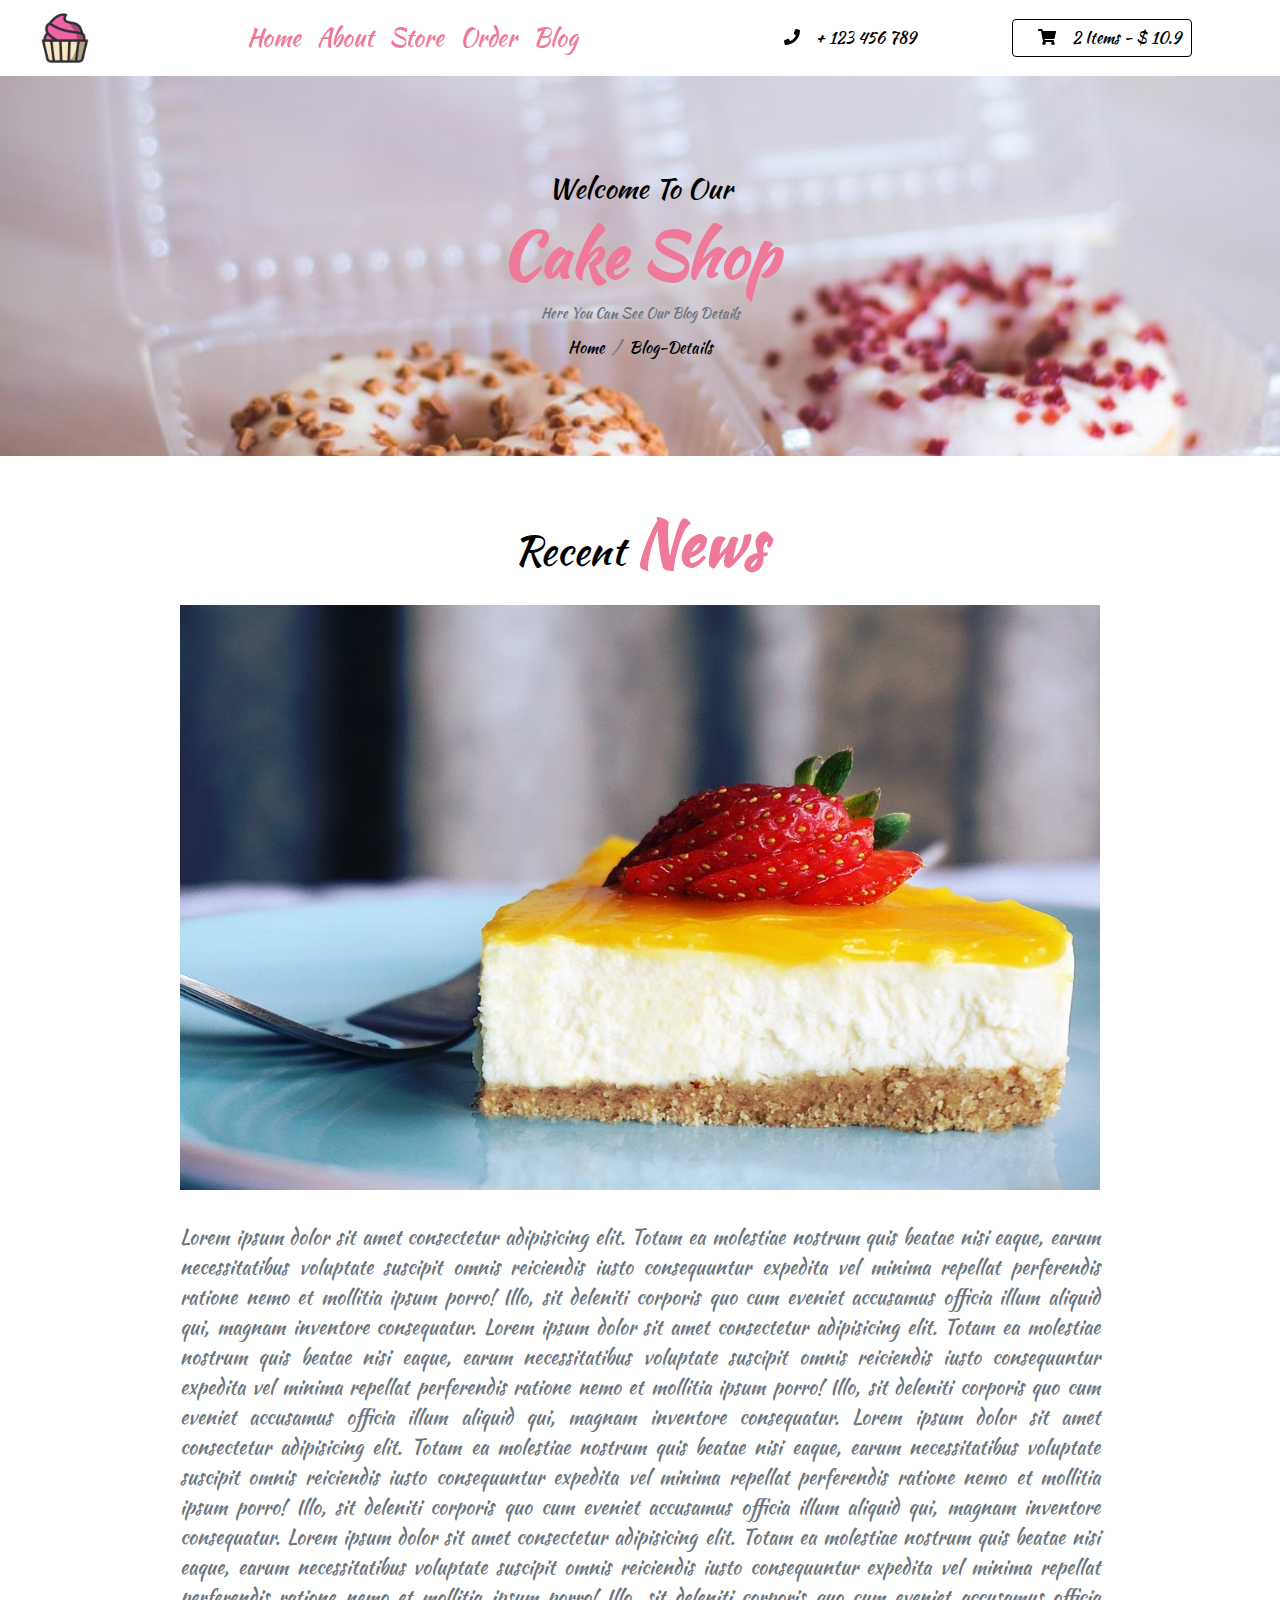
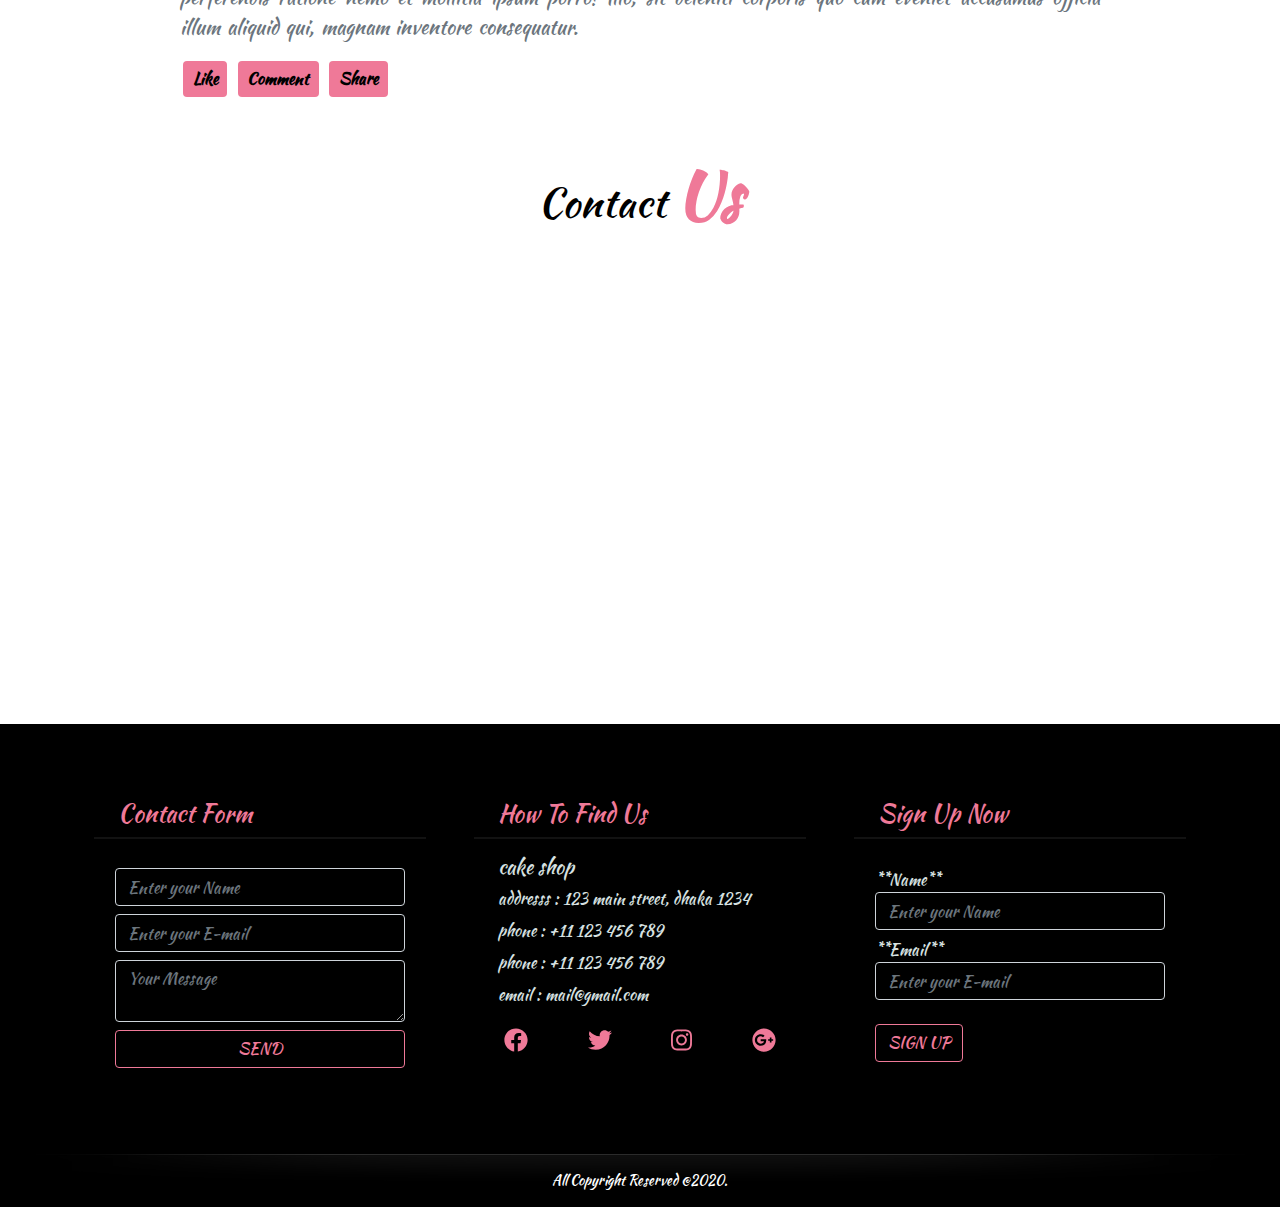
==== blog.html @ fae6a4b6 "Add files via upload" ====
<!DOCTYPE html>
<html lang="en">
<head>
    <meta charset="UTF-8">
    <meta name="viewport" content="width=device-width, initial-scale=1.0">
    <meta http-equiv="X-UA-Compatible" content="ie=edge">
    <title>Cake Shop</title>
    <!--bootstrap css-->
    <link rel="stylesheet" href="css/bootstrap.min.css">
    <!--main css-->
    <link rel="stylesheet" href="css/main.css">
    <!--font awesome-->
    <script src="js/all.js"></script>
</head>
<body>
<!--header-->
<header id="header">
    <!--navbar-->
    <nav class="navbar navbar-expand-lg mx-4">
        <!--logo-->
        <a href="#" class="navbar-brand">
            <!-- 
                https://www.iconfinder.com/icons/2138186/baker_bakery_cupcake_dessert_food_icon
            -->
            <img src="images/logo.png" alt="main icon">
        </a>
        <!-- end of logo-->
        <button class="navbar-toggler" type="button" data-toggle="collapse" data-target="#myNavbar">
            <span class="toggler-icon">
                <i class="fas fa-bars"></i>
            </span>
        </button>
        <div class="collapse navbar-collapse" id="myNavbar">
            <!--menu-->
            <ul class="navbar-nav text-capitalize mx-auto" id="menu">
                <li class="nav-item active">
                    <a href="index.html" class="nav-link">home</a>
                </li>
                <li class="nav-item">
                    <a href="index.html#about" class="nav-link">about</a>
                </li>
                <li class="nav-item">
                    <a href="index.html#store" class="nav-link">store</a>
                </li>
                <li class="nav-item">
                    <a href="index.html#cakes" class="nav-link">order</a>
                </li>
                <li class="nav-item">
                    <a href="index.html#blog" class="nav-link">blog</a>
                </li>
                <li class="nav-item" id="sm-cart">
                    <a href="#" class="nav-link" data-toggle="modal" data-target="#cart-modal">cart</a>
                </li>
            </ul>
            <!--end of menu-->
            <div class="nav-info-items d-none d-lg-flex">
                <!--phone info-->
                <div class="nav-info align-items-center d-flex justify-content-between mx-lg-5">
                    <span class="nav-icon mx-lg-3">
                        <i class="fas fa-phone"></i>
                    </span>
                    <p class="mb-0">+ 123 456 789</p>
                </div>
                <!--end of phone info-->
                <!--cart info-->
                <div id="cart-info" class="nav-info align-items-center d-flex justify-content-between mx-lg-5 cart-info">
                    <span class="cart-info_icon mx-lg-3">
                        <i class="fas fa-shopping-cart"></i>
                    </span>
                    <p class="mb-0 text-capitalize">
                        <span id="item-count">2</span> items - $
                        <span id="total"></span>10.9
                    </p>
                    <!--cart-->
                    <div class="cart" id="cart">
                        <!--single cart item-->
                        <div class="cart-item d-flex justify-content-between text-capitalize my-3">
                            <img src="images-cart/cake-1.jpg" alt="" class="img-fluid rounded-circle">
                            <div class="item-text">
                                <p id="cart-item-title" class="font-weight-bold mb-0">cart item</p>
                                <span>$</span>
                                <span id="cart-item-price" class="cart-item-price mb-0">10.99</span>
                            </div>
                            <a href="#" id="cart-item-remove" class="cart-item-remove">
                                <i class="fas fa-trash"></i>
                            </a>
                        </div>
                        <!--end of single cart item-->
                        <!--single cart item-->
                        <div class="cart-item d-flex justify-content-between text-capitalize my-3">
                            <img src="images-cart/cupcake-1.jpg" alt="" class="img-fluid rounded-circle">
                            <div class="item-text">
                                <p id="cart-item-title" class="font-weight-bold mb-0">cart item</p>
                                <span>$</span>
                                <span id="cart-item-price" class="cart-item-price mb-0">10.99</span>
                            </div>
                            <a href="#" id="cart-item-remove" class="cart-item-remove">
                                <i class="fas fa-trash"></i>
                            </a>
                        </div>
                        <!--end of single cart item-->
                        <!--total price-->
                        <div class="cart-total-container d-flex justify-content-around
                        text-capitalize mt-5">
                            <h5> total </h5>
                            <h5> $ <strong id="cart-total" class="font-weight-bold"> 10.00 </strong></h5>
                        </div>
                        <!--end of total price-->
                        <!--cart button-->
                        <div class="cart-button-container mt-3 d-flex justify-content-between text-uppercase">
                            <a href="#" class="btn btn-black" id="clear-cart">clear cart
                            </a>
                            <a href="#" class="btn btn-pink" id="checkout">checkout
                            </a>
                        </div>
                        <!--end of cart button-->
                    </div>
                    <!--end of cart-->
                </div>
                <!--end of cart info-->
            </div>
        </div>
    </nav>
    <!--end of navbar-->
</header>
<!--modal section-->
<div class="modal fade" id="cart-modal">
    <div class="modal-dialog">
        <div class="modal-content">
            <div class="modal-header">
                <h4 class="modal-title text-capitalize">first pay now</h4>
                <button type="button" class="close" data-dismiss="modal">&times</button>
            </div>
            <div class="modal-body">
                <!--cart-->
                <div class="form-cart" id="cart">
                    <!--single cart item-->
                    <div class="cart-item d-flex justify-content-between text-capitalize my-3">
                        <img src="images-cart/cake-1.jpg" alt="" class="img-fluid rounded-circle">
                        <div class="item-text">
                            <p id="cart-item-title" class="font-weight-bold mb-0">cart item</p>
                            <span>$</span>
                            <span id="cart-item-price" class="cart-item-price mb-0">10.99</span>
                        </div>
                        <a href="#" id="cart-item-remove" class="cart-item-remove">
                            <i class="fas fa-trash"></i>
                        </a>
                    </div>
                    <!--end of single cart item-->
                    <!--single cart item-->
                    <div class="cart-item d-flex justify-content-between text-capitalize my-3">
                        <img src="images-cart/cupcake-1.jpg" alt="" class="img-fluid rounded-circle">
                        <div class="item-text">
                            <p id="cart-item-title" class="font-weight-bold mb-0">cart item</p>
                            <span>$</span>
                            <span id="cart-item-price" class="cart-item-price mb-0">10.99</span>
                        </div>
                        <a href="#" id="cart-item-remove" class="cart-item-remove">
                            <i class="fas fa-trash"></i>
                        </a>
                    </div>
                    <!--end of single cart item-->
                    <!--total price-->
                    <div class="cart-total-container d-flex justify-content-around
                    text-capitalize mt-5">
                        <h5> total </h5>
                        <h5> $ <strong id="cart-total" class="font-weight-bold"> 10.00 </strong></h5>
                    </div>
                    <!--end of total price-->
                    <!--cart button-->
                    <div class="cart-button-container mt-3 d-flex justify-content-between text-uppercase">
                        <a href="#" class="btn btn-black" id="clear-cart">clear cart
                        </a>
                        <a href="#" class="btn btn-pink" id="checkout">checkout
                        </a>
                    </div>
                    <!--end of cart button-->
                </div>
                <!--end of cart-->
            </div>
            <div class="modal-footer">
                <button class="btn btn-pink" data-dismiss="modal">Close</button>
            </div>
        </div>
    </div>
</div>
<!--end of header-->
<!--banner-->
<section class="about-bcg">
    <div class="container">
        <div class="row">
            <div class="col-10 mx-auto text-center">
                <h3 class="text-capitalize mb-0"> welcome to our</h3>
                <strong class="banner-title text-capitalize">cake shop</strong>
                <div class="service-hour">
                    <p class="mb-0 text-capitalize text-muted">here you can see our blog details</p>
                </div>
                <div class="crumbs">
                    <nav aria-level="breadcrumb" class="breadcrumb-items">
                        <ol class="breadcrumb">
                            <li class="breadcrumb-item"><a href="index.html">home</a></li>
                            <li class="breadcrumb-item"><a href="blog.html">blog-details</a></li>
                        </ol>
                    </nav>
                </div>
            </div>
        </div>
    </div>
</section>
<!--end of banner-->
<!--blog section-->
<section class="blog py-5">
    <div class="container">
        <!--section title-->
        <div class="row">
            <div class="col-10 text-center mx-auto col-md-6">
                <h1 class="text-capitalize"> recent <strong class="banner-title"> news </strong></h1>
            </div>
        </div>
        <!--end od section title-->
        <div class="row">
            <div class="col-10 mx-auto py-3">
                <div class="blog-image">
                    <img src="images/headerBcg-02.jpg" class="img-fluid" alt="">
                </div>
            </div>
            <div class="col-10 mx-auto pt-3">
                <div class="blog-content">
                    <p class="lead text-muted">Lorem ipsum dolor sit amet consectetur adipisicing elit. Totam ea molestiae nostrum quis beatae nisi eaque, earum necessitatibus voluptate suscipit omnis reiciendis iusto consequuntur expedita vel minima repellat perferendis ratione nemo et mollitia ipsum porro! Illo, sit deleniti corporis quo cum eveniet accusamus officia illum aliquid qui, magnam inventore consequatur. Lorem ipsum dolor sit amet consectetur adipisicing elit. Totam ea molestiae nostrum quis beatae nisi eaque, earum necessitatibus voluptate suscipit omnis reiciendis iusto consequuntur expedita vel minima repellat perferendis ratione nemo et mollitia ipsum porro! Illo, sit deleniti corporis quo cum eveniet accusamus officia illum aliquid qui, magnam inventore consequatur. Lorem ipsum dolor sit amet consectetur adipisicing elit. Totam ea molestiae nostrum quis beatae nisi eaque, earum necessitatibus voluptate suscipit omnis reiciendis iusto consequuntur expedita vel minima repellat perferendis ratione nemo et mollitia ipsum porro! Illo, sit deleniti corporis quo cum eveniet accusamus officia illum aliquid qui, magnam inventore consequatur. Lorem ipsum dolor sit amet consectetur adipisicing elit. Totam ea molestiae nostrum quis beatae nisi eaque, earum necessitatibus voluptate suscipit omnis reiciendis iusto consequuntur expedita vel minima repellat perferendis ratione nemo et mollitia ipsum porro! Illo, sit deleniti corporis quo cum eveniet accusamus officia illum aliquid qui, magnam inventore consequatur.
                    </p>
                </div>
                <div class="blog-ico">
                    <span class="badge badge-primary">like</span>
                    <span class="badge badge-primary">comment</span>
                    <span class="badge badge-primary">share</span>
                </div>
            </div>
        </div>
    </div>
</section>
<!--end of blog section-->
<!--contact section-->
<section class="map py-2">
    <div class="container">
        <div class="row">
            <!--section title-->
            <div class="col-10 mx-auto d-flex justify-content-center align-items-center">
                <h1 class="text-capitalize"> contact <strong class="banner-title"> us </strong></h1>
            </div>
            <!--end of section title-->
        </div>
        <div class="row">
            <div class="col-md-12 col-sm-12">
                <!--google map-->
                <div class="embed-responsive embed-responsive-21by9">
                    <iframe class="embed-responsive-item" src="https://www.google.com/maps/embed?pb=!1m18!1m12!1m3!1d233667.8223908687!2d90.27923710646989!3d23.780887457084543!2m3!1f0!2f0!3f0!3m2!1i1024!2i768!4f13.1!3m3!1m2!1s0x3755b8b087026b81%3A0x8fa563bbdd5904c2!2sDhaka!5e0!3m2!1sen!2sbd!4v1588189120541!5m2!1sen!2sbd" width="600" height="450" frameborder="0" style="border:0;" allowfullscreen="" aria-hidden="false" tabindex="0"></iframe>
                </div>
            </div>
        </div>
    </div>
</section>
<section class="contact py-5">
    <div class="container">
        <div class="row">
            <div class="col-lg-4 col-md-4 col-sm-12 px-4 py-3">
                <h4 class="text-capitalize text-pink px-4">contact form</h4>
                <div class="card">
                    <div class="card-body">
                        <div class="form">
                            <!--name-->
                            <div class="form-group mb-0">
                                <input type="text" class="form-control mb-2" placeholder="Enter your Name" id="name">
                            </div>
                            <!--email-->
                            <div class="form-group mb-0">
                                <input type="text" class="form-control mb-2" placeholder="Enter your E-mail" id="email">
                            </div>
                            <!--message-->
                            <div class="form-group mb-0">
                                <textarea name="message" class="form-control mb-2" placeholder="Your Message" id="message" rows="2"></textarea>
                            </div>
                            <!--send button-->
                            <button type="submit" class="btn btn-pink btn-block text-uppercase">send</button>
                        </div>
                    </div>
                </div>
            </div>
            <div class="col-lg-4 col-md-4 col-sm-12 px-4 py-3">
                <h4 class="text-capitalize text-pink px-4">how to find us</h4>
                <!--contact info-->
                <div class="contact-details px-4">
                    <dl>
                        <dt><h5 class="mt-3">cake shop</h5></dt>
                        <dd>addresss : 123 main street, dhaka 1234</dd>
                        <dd>phone : +11 123 456 789</dd>
                        <dd>phone : +11 123 456 789</dd>
                        <dd>email : mail@gmail.com</dd>
                    </dl>
                </div>
                <div class="d-flex justify-content-around">
                    <a href="#" class="contact-icon">
                        <i class="fab fa-facebook"></i>
                    </a>
                    <a href="#" class="contact-icon">
                        <i class="fab fa-twitter"></i>
                    </a>
                    <a href="#" class="contact-icon">
                        <i class="fab fa-instagram"></i>
                    </a>
                    <a href="#" class="contact-icon">
                        <i class="fab fa-google-plus"></i>
                    </a>
                </div>
                <!--end of contact info-->
            </div>
            <div class="col-lg-4 col-md-4 col-sm-12 px-4 py-3">
                <h4 class="text-capitalize text-pink px-4">sign up now</h4>
                <div class="card">
                    <div class="card-body">
                        <div class="form">
                            <!--name-->
                            <div class="form-group mb-0">
                                <label for="name" class="text-capitalize mb-0">**name**</label>
                                <input type="text" class="form-control mb-2" placeholder="Enter your Name" id="name">
                            </div>
                            <!--email-->
                            <div class="form-group mb-0">
                                <label for="email" class="text-capitalize mb-0">**email**</label>
                                <input type="text" class="form-control mb-2" placeholder="Enter your E-mail" id="email">
                            </div>
                            <!--send button-->
                            <button type="submit" class="btn btn-pink text-uppercase mt-3">sign up</button>
                        </div>
                    </div>
                </div>
            </div>
        </div>
    </div>
</section>
<!--end of contact section-->
<!--footer-->
<footer class="footer">
    <div class="container-fluid">
        <div class="row">
            <div class="col-8 mx-auto text-center">
                <p class="mb-0 p-3 text-capitalize">all copyright reserved @2020.</p>
            </div>
        </div>
    </div>
</footer>
<!--end of footer-->
<!--jquery-->
<script src="js/jquery-3.3.1.min.js"></script>
<!--bootstrap js-->
<script src="js/bootstrap.bundle.min.js"></script>
<!--main js-->
<script src="js/main.js"></script>
</body>
</html>
---- css/main.css ----
/*===============google fonts===============*/
@import url("https://fonts.googleapis.com/css?family=Kaushan+Script");

:root{
    --mainPink: #ef7998;
    --mainWhite: #fff;
    --mainBlack: #000;
    --mainGray: rgb(238, 238, 238);
    --mainYellow: rgb(249, 214, 148);
    --yellowTrans: rgb(249, 214, 148, 0.5);

}
body{
    font-family: 'Kaushan Script', cursive;
    background: var(--mainWhite);
    color: var(--mainBlack);
}
/*============global styles=============*/
.bg-pink{
    background: var(--mainPink);
}
.text-pink{
    color: var(--mainPink);
}
.bg-gray{
    background: var(--mainGray)
}
.btn-pink{
    color: var(--mainPink) !important;
    border-color: var(--mainPink) !important;
}
.btn-pink:hover{
    color: var(--mainBlack) !important;
    background: var(--mainPink) !important;
}
.btn-black{
    color: var(--mainBlack) !important;
    border-color: var(--mainBlack) !important;
}
.btn-black:hover{
    color: var(--mainPink) !important;
    background: var(--mainBlack) !important;
}
.border-radius-1{
    border-radius: 1rem;
}
/*============end of global styles=============*/
/*============navbar style=============*/
.navbar-toggler{
    outline: none !important;
}
.toggler-icon{
    font-size: 2.5rem;
    color: var(--mainPink);
}
.nav-link{
    color: var(--mainPink);
    transition: all 1s ease-in-out;
    font-size: 1.5rem;
}
.nav-link:hover{
    color: var(--mainBlack);
}
/*============end of navbar style==============*/
/*============cart style============*/
.cart-info{
    border: 0.1rem solid var(--mainBlack);
    border-radius: 0.25rem;
    color: var(--mainBlack);
    padding: 0.4rem 0.6rem;
    cursor: pointer;
    position: relative;
}
.cart-info:hover{
    border-color: var(--mainPink);
    background-color: var(--mainPink);
    color: var(--mainWhite);
}
.cart-info_icon{
    color: var(--mainBlack);
    cursor: pointer;
}
.cart-info:hover .cart-info_icon{
    color: var(--mainWhite);
}
/*===========end of cart style==============*/
/*===========banner==============*/
.max-height-1{
    min-height: calc(100vh - 76px);
    background: linear-gradient(var(--yellowTrans), var(--yellowTrans)), url(../images/headerBcg-01.jpg);
    background-size: cover;
    background-position: center;
    background-attachment: fixed;
    background-repeat: no-repeat;
    position: relative;
}
.max-height-2{
    min-height: calc(100vh - 76px);
    background: linear-gradient(var(--yellowTrans), var(--yellowTrans)), url(../images/headerBcg-02.jpg);
    background-size: cover;
    background-position: center;
    background-attachment: fixed;
    background-repeat: no-repeat;
    position: relative;
}
.max-height-3{
    min-height: calc(100vh - 76px);
    background: linear-gradient(var(--yellowTrans), var(--yellowTrans)), url(../images/headerBcg-03.jpg);
    background-size: cover;
    background-position: center;
    background-attachment: fixed;
    background-repeat: no-repeat;
    position: relative;
}
.carousel-indicators li{
    width: 0.8rem;
    height: 0.8rem;
    background-color: var(--mainPink);
    border-radius: 50%;
    margin: 0.4rem;
}
.banner{
    color: var(--mainWhite);
    padding: 12rem 0;
}
.banner-title{
    color: var(--mainPink);
    font-size: 4rem;
}
.banner-link{
    color: var(--mainBlack);
    border: 0.2rem solid var(--mainBlack);
    font-size: 1.5rem;
}
.banner-link:hover{
    background: var(--mainBlack);
    color: var(--mainPink);
}
@media (min-width: 320px) and (max-width: 575px) {
    .max-height-1, .max-height-2, .max-height-3 {
        min-height: calc(20vh);
        max-width: 100%;
    }
    .banner {
        padding: 10rem 0;
    }
    h1{
        font-size: 1rem;
    }
    .banner-title{
        font-size: 2rem !important;
    }
    .banner-link {
        font-size: 0.8rem;
    }
}
@media (min-width: 576px) and (max-width: 767px) {
    h1{
        font-size: 1.5rem;
    }
    .banner-title{
        font-size: 2.5rem !important;
    }
    .banner-link {
        font-size: 1rem;
    }
    .banner {
        padding: 9rem 0;
    }
    .max-height-1, .max-height-2, .max-height-3 {
        min-height: calc(50vh);
        max-width: 100%;
    }
    .carousel-indicators li{
        width: 0.5rem;
        height: 0.5rem;
        margin: 0.3rem;
    }

}
@media (min-width: 768px) and (max-width: 991px) {
    .max-height-1, .max-height-2, .max-height-3 {
        min-height: calc(60vh);
        max-width: 100%;
    }
    .banner {
        padding: 13rem 0;
    }
}
@media (min-width: 992px) and (max-width: 1200px) {
    .max-height-1, .max-height-2, .max-height-3 {
        min-height: calc(70vh);
        max-width: 100%;
    }
    .banner {
        padding: 24rem 0;
    }
}

/*==============end of banner============*/

/*==============cart==============*/
.cart{
    position: absolute;
    background: rgba(255, 255, 255, 0.4);
    color: var(--mainBlack);
    min-height: 10rem;
    top: 56px;
    right: -88px;
    transition: all 0.3s ease-in-out;
    width: 0;
    overflow: hidden;
    z-index: 1;
}
.show-cart{
    width: 18rem;
    padding: 2rem 1.5rem;
    transform: rotateY(-360deg);
}
.form-cart{
	padding: 2rem 3rem;
	background: var(--mainGray);
	border-radius: 0.5rem;
}
.cart-item{
    transition: all 2s ease-in-out;
}
.cart-item-remove{
    color: var(--mainPink);
    transition: all 1s ease-in-out;
}
.cart-item-remove:hover{
    transform: scale(1.1);
    color: var(--mainBlack);
}
.cart-item-price{
    font-size: 0.8rem;
}
#sm-cart{
    display: none;
}

@media only screen and (max-width: 991px) {
    #sm-cart{
        display: block !important;
    }
}
@media only screen and (max-width: 400px) {
    .form-cart{
        padding: 1rem 2rem;
    }
    .form-cart .cart-button-container .btn{
        padding: 0.6rem;
        font-size: 0.8rem;
    }
}


/*============end of cart=============*/
/*============about===========*/
.about-image{
    position: relative;
}
.about-image::before{
    content: '';
    position: absolute;
    top: -1.5rem;
    left: -1.7rem;
    width: 100%;
    height: 100%;
    outline: 0.5rem solid var(--mainPink);
    z-index: -1;
    transition: all 1s linear;
}
.about-image:hover::before{
    top: 0;
    left: 0;
}
.service-hour{
    color: var(--mainBlack);
    font-size: 0.9rem;
    padding-bottom: 0.8rem;
}

/*=============end of about============*/
/*===========store===========*/
.search-box{
    background: var(--mainPink);
    color: var(--mainBlack);
}
.single-item{
    transition: all 0.3 linear;
}
.single-item:hover{
    box-shadow: 0 10px 15px rgb(0, 0, 0);
}
.img-container{
    position: relative;
    cursor: pointer;
    overflow: hidden;
}
.store-img{
    transition: all 1s ease-in-out;
}
.img-container:hover .store-img{
    transform: scale(1.2);
}
.store-item-icon{
    position: absolute;
    bottom: 0;
    right: 0;
    padding: 0.75rem;
    background: var(--mainPink);
    border-top-left-radius: 1rem;
    transition: all 1s ease-in-out;
    transform: translate(100%, 100%);
}
.img-container:hover .store-item-icon{
    transform: translate(0, 0);
}
.store-item-icon:hover{
    color: var(--mainWhite);
}
/*============end of store============*/
/*============services============*/
.services{
    background: linear-gradient(rgba(0, 0, 0, 0.6), rgba(0, 0, 0, 0.6)), url("../images/servicesBcg.jpg");
    background-size: cover;
    background-position: center;
    background-repeat: no-repeat;
    background-attachment: fixed;
    color: var(--mainWhite);
}
.service-title{
    letter-spacing: 0.5rem;
}
.service-text{
    word-spacing: 0.5rem;
}
/*==========end of service==========*/
/*==========blog===========*/
.blog{
    font-size: 0.95rem;
}
.blog-img{
    position: relative;
    cursor: pointer;
    overflow: hidden;
}
.blog-image{
    transition: all 1s ease-in-out;
}
.blog-img:hover .blog-image{
    transform: scale(1.2);
}
.blog-text{
    position: absolute;
    bottom: 0;
    padding: 0.75rem;
    background: var(--mainPink);
    transition: all 1s ease-in-out;
    transform: translate(100%, 100%);
}
.blog-img:hover .blog-text{
    transform: translate(0, 0);
}
.blog a{
    color: var(--mainBlack);
}
.blog-ico .badge{
    text-transform: capitalize;
    font-size: 1rem;
    padding: 0.6rem;
    cursor: pointer;
    margin: 0.2rem;
}
.blog-ico .badge-primary{
    background: var(--mainPink);
    color: var(--mainBlack);
}
/*===========end of blog===========*/
/*===========contact===========*/
.contact{
    background: var(--mainBlack);
    color: #D7E1E1;
}
.contact-icon{
    font-size: 1.5rem;
    transition: all 0.3 ease-in-out;
    color: var(--mainPink);
}
.contact-icon:hover{
    color: var(--mainblack);
}
.contact .card{
    background: var(--mainBlack);
    border-radius: 0;
}
.contact .form-control{
    background: var(--mainBlack);
}
.contact h4{
    background: url(../images/h1_bg.png) left bottom repeat-x;
    padding: 0.7rem 0rem;
}
@media only screen and (max-width: 571px) {
    .map{
        padding: 0rem;
    }
} 
/*===========end of contact section===========*/
/*===========footer===========*/
.footer{
    background: var(--mainBlack);
    color: var(--mainWhite);
    background-image: url(../images/bottline_bg.png);
    background-repeat: no-repeat;
    background-position: top;
    font-size: 0.9rem;
}
/*============end of footer===========*/
/*============about-details.html page styles===========*/
.about-bcg{
    background: url(../images/banner.jpg);
    background-position: center;
    background-size: cover;
    background-repeat: no-repeat;
    padding: 6rem 0rem;
}
.crumbs{
    position: relative;
}
.crumbs .breadcrumb-items{
    display: inline-block;
}
.crumbs .breadcrumb {
    margin-bottom: 0;
    border-radius: 0;
    padding: 0;
    background-color: transparent;
}
.crumbs .breadcrumb a{
    color: var(--mainBlack);
    text-transform: capitalize;
    font-size: 1rem;
}
.crumbs .breadcrumb a:hover{
    color: var(--mainPink);
    padding-bottom: 0.5rem;
    text-decoration: none;
    border-bottom: 3px solid var(--mainPink);
}
.team .card{
    margin: 1rem;
}
.contact-info{
    font-size: 0.9rem;
}
.review .svg-inline--fa.fa-w-18 {
    width: 0.9rem;
}
.owl-theme .owl-dots .owl-dot.active span, .owl-theme .owl-dots .owl-dot:hover span {
    background: var(--mainPink)!important;
}
/*============end of about-details.html page styles===========*/
/*============blog.html page styles============*/
.blog-content p{
    word-spacing: 0.1rem;
    text-align: justify;
}
/*============end of blog.html page styles============*/
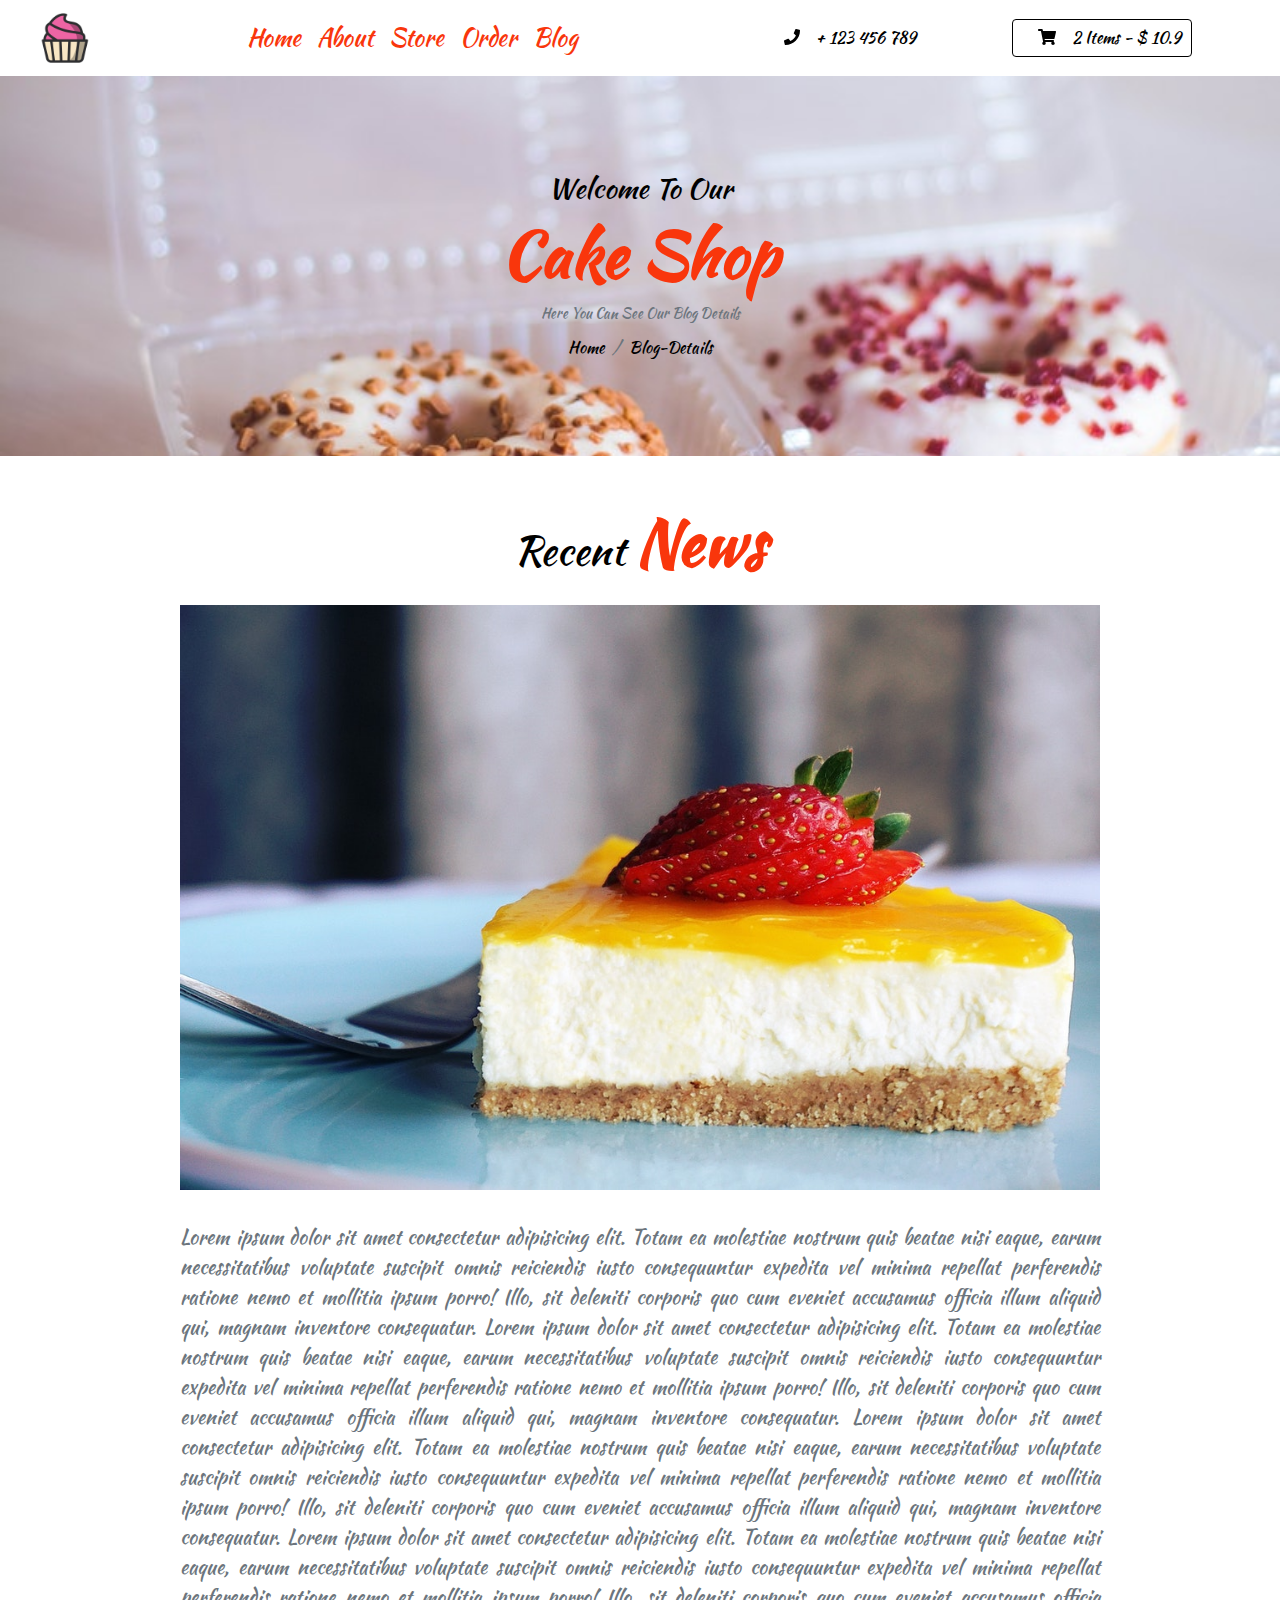
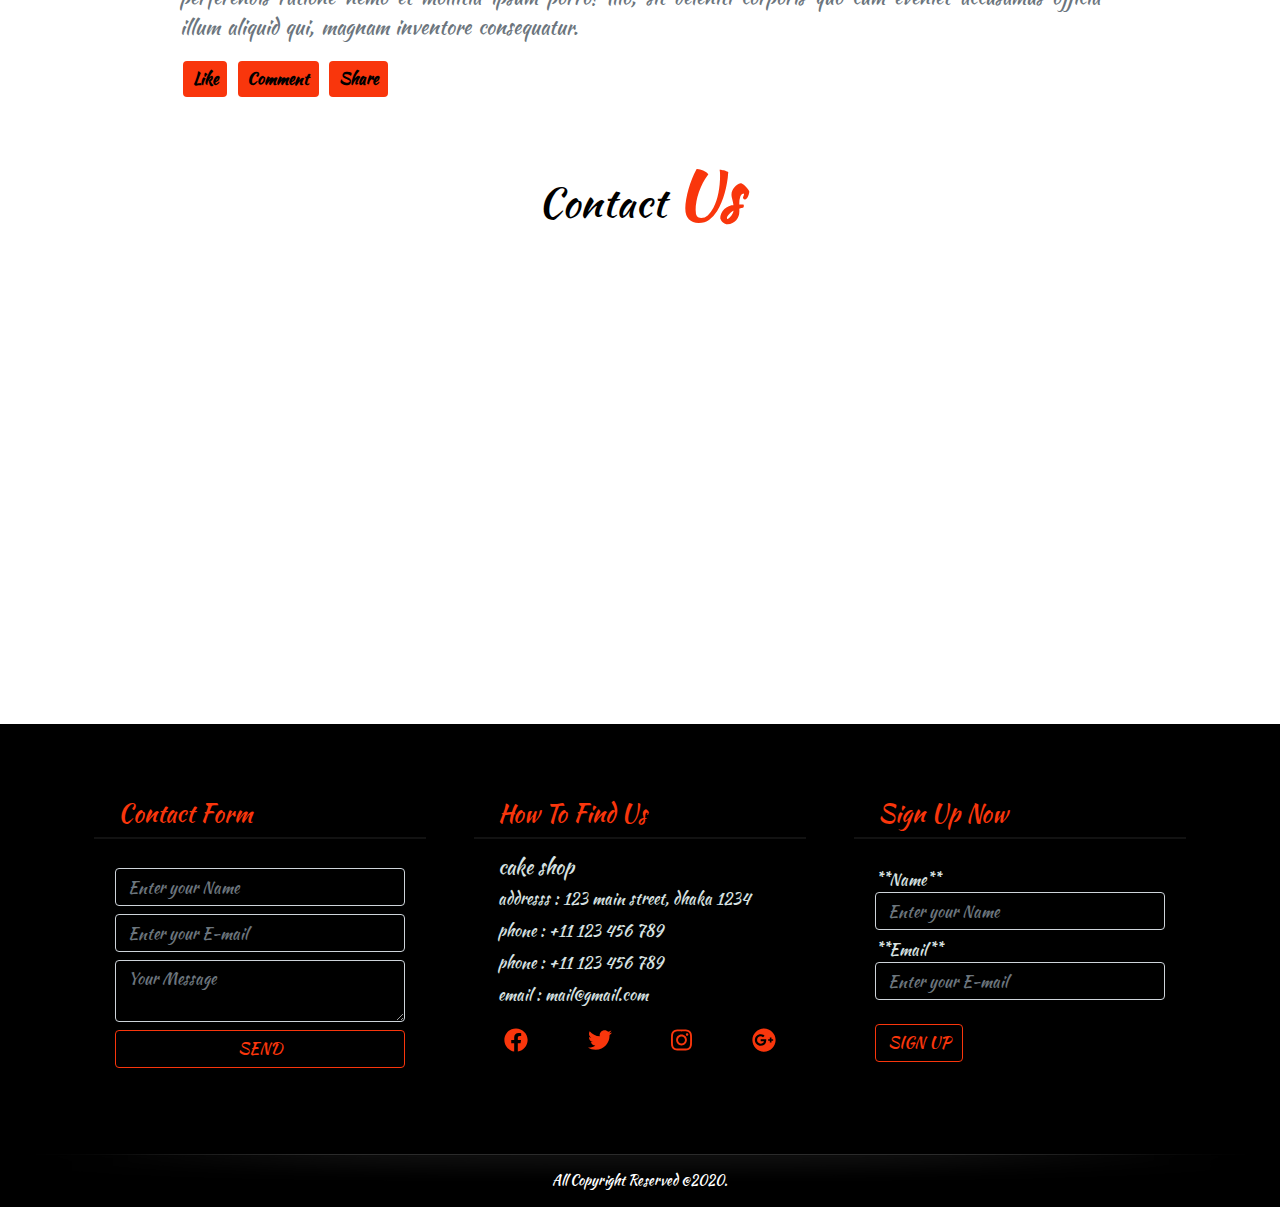
==== commit 67005461: "Update blog.html" ====
--- a/blog.html
+++ b/blog.html
@@ -4,7 +4,7 @@
     <meta charset="UTF-8">
     <meta name="viewport" content="width=device-width, initial-scale=1.0">
     <meta http-equiv="X-UA-Compatible" content="ie=edge">
-    <title>Cake Shop</title>
+    <title>Panaderia La Pequeña</title>
     <!--bootstrap css-->
     <link rel="stylesheet" href="css/bootstrap.min.css">
     <!--main css-->
--- a/css/main.css
+++ b/css/main.css
@@ -2,7 +2,7 @@
 @import url("https://fonts.googleapis.com/css?family=Kaushan+Script");
 
 :root{
-    --mainPink: #ef7998;
+    --mainPink: #F9360C;
     --mainWhite: #fff;
     --mainBlack: #000;
     --mainGray: rgb(238, 238, 238);
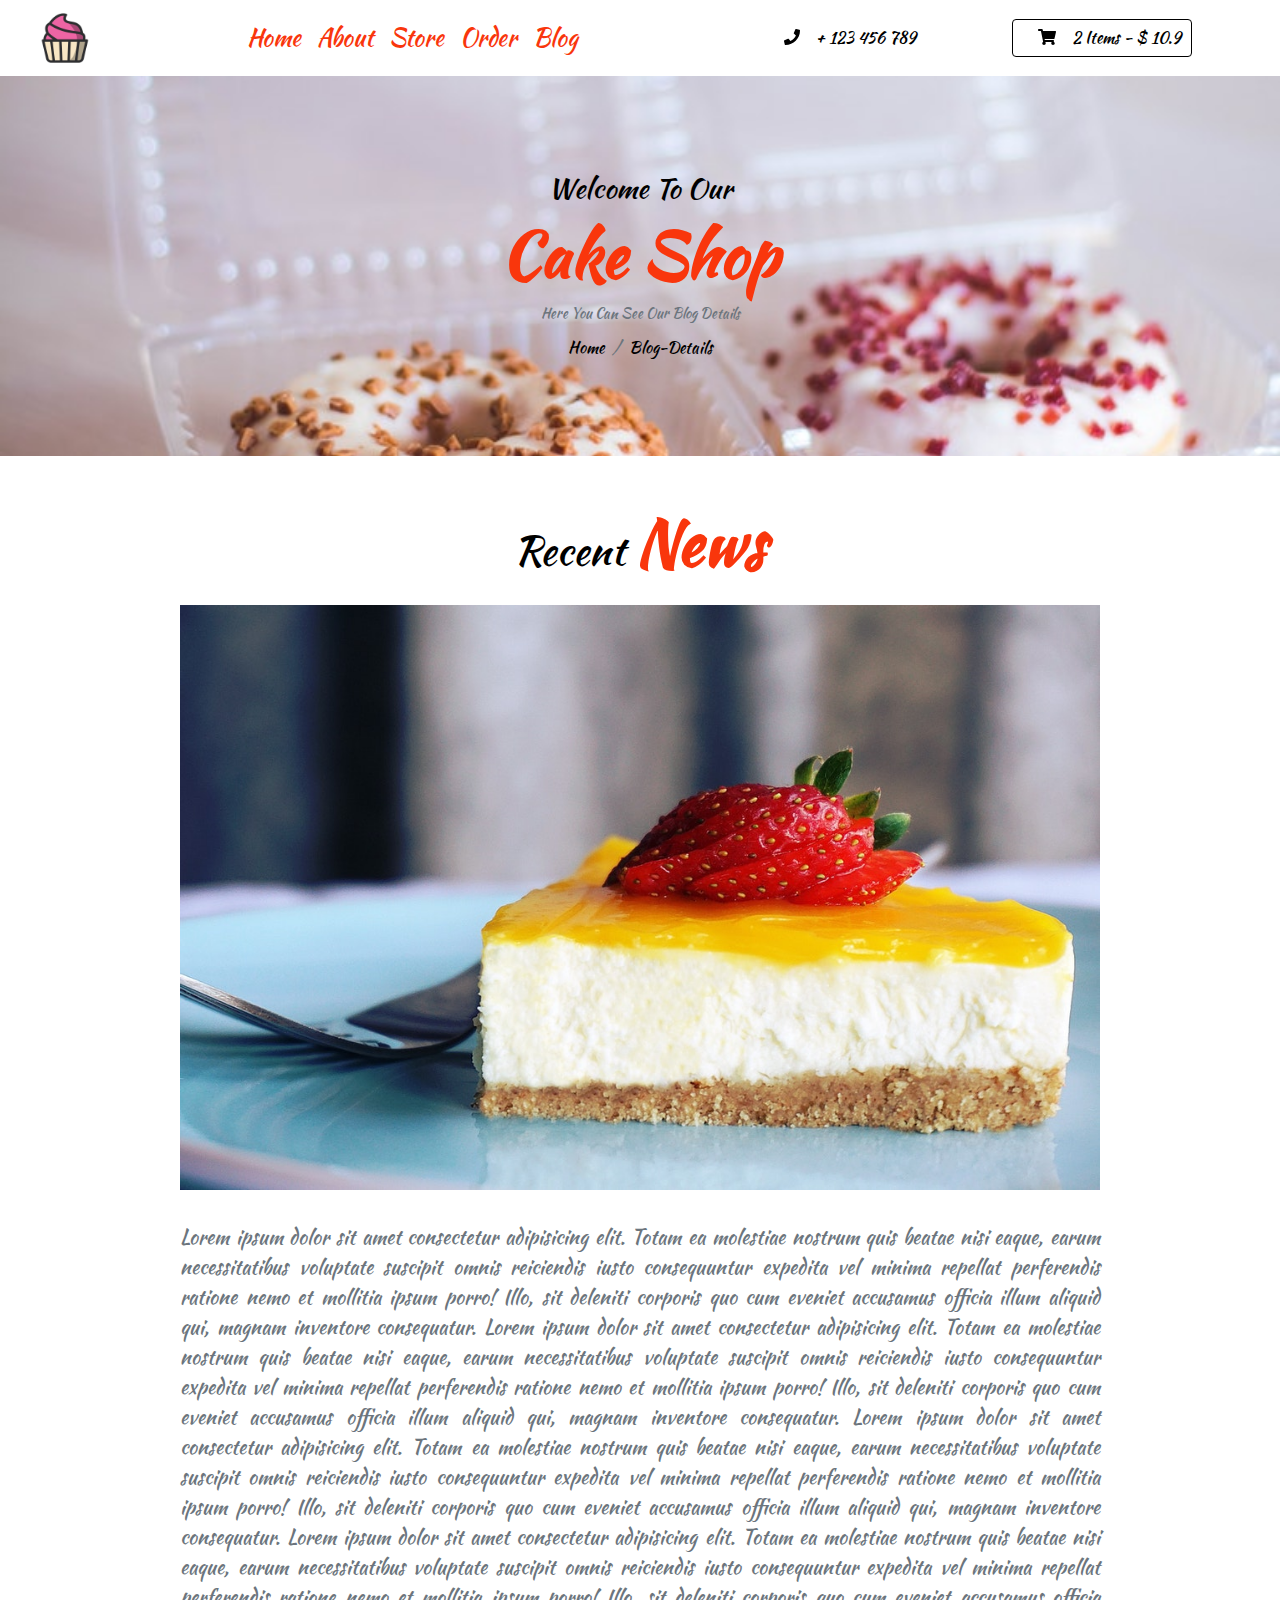
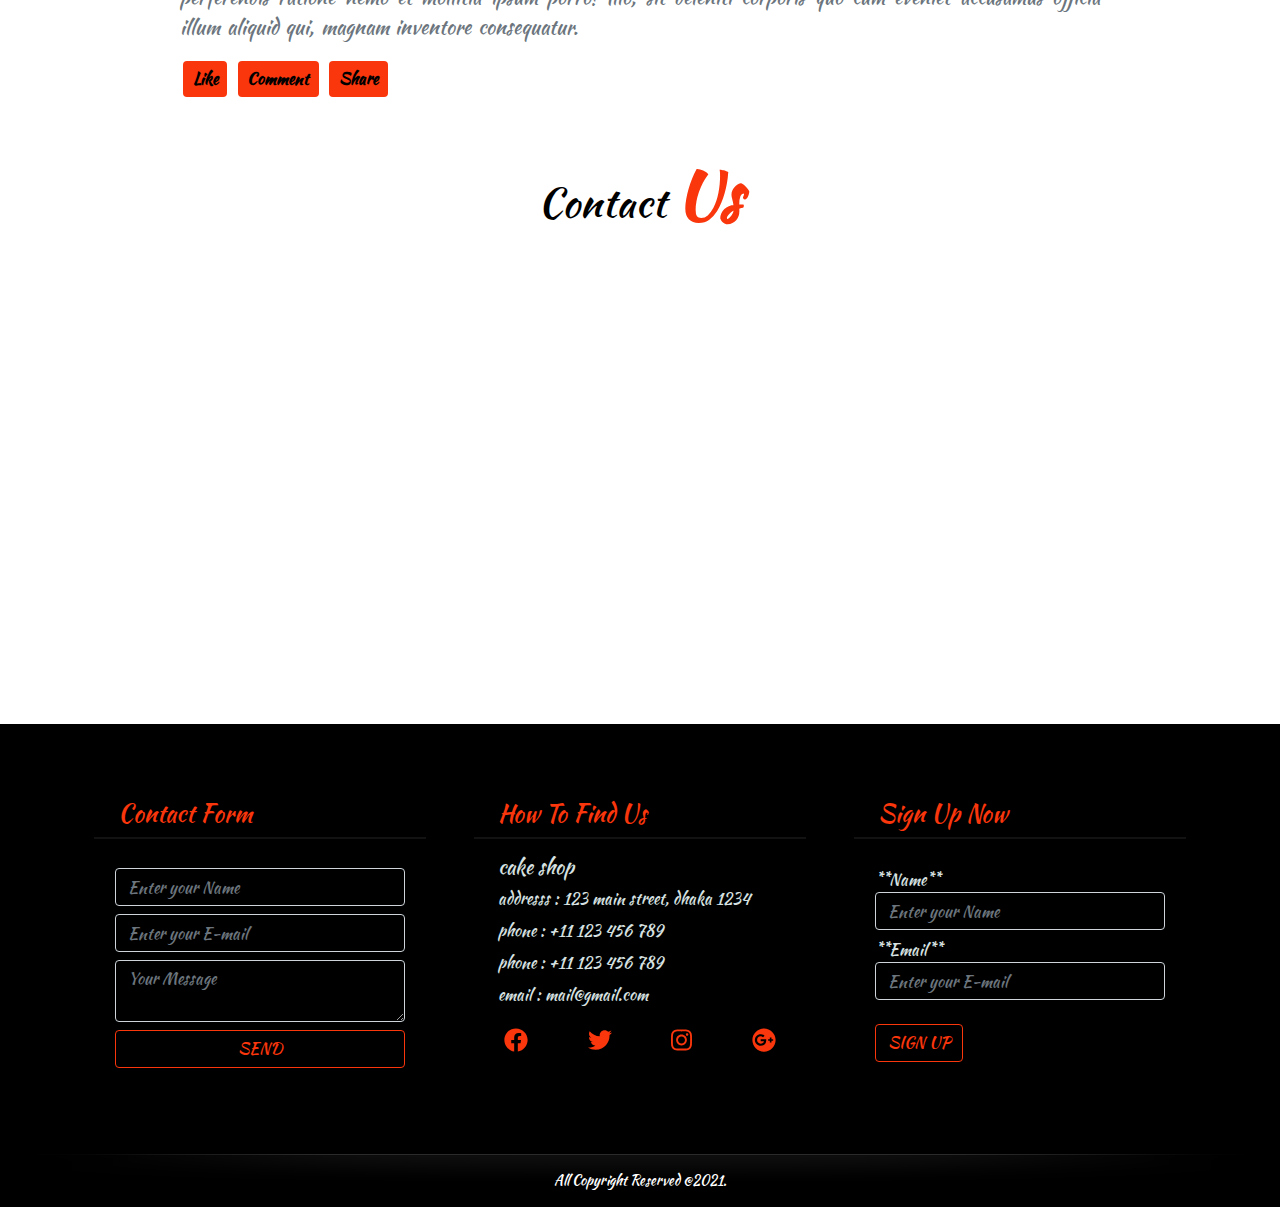
==== commit 35a2f205: "Cambiamos copyright" ====
--- a/blog.html
+++ b/blog.html
@@ -343,7 +343,7 @@
     <div class="container-fluid">
         <div class="row">
             <div class="col-8 mx-auto text-center">
-                <p class="mb-0 p-3 text-capitalize">all copyright reserved @2020.</p>
+                <p class="mb-0 p-3 text-capitalize">all copyright reserved @2021.</p>
             </div>
         </div>
     </div>
